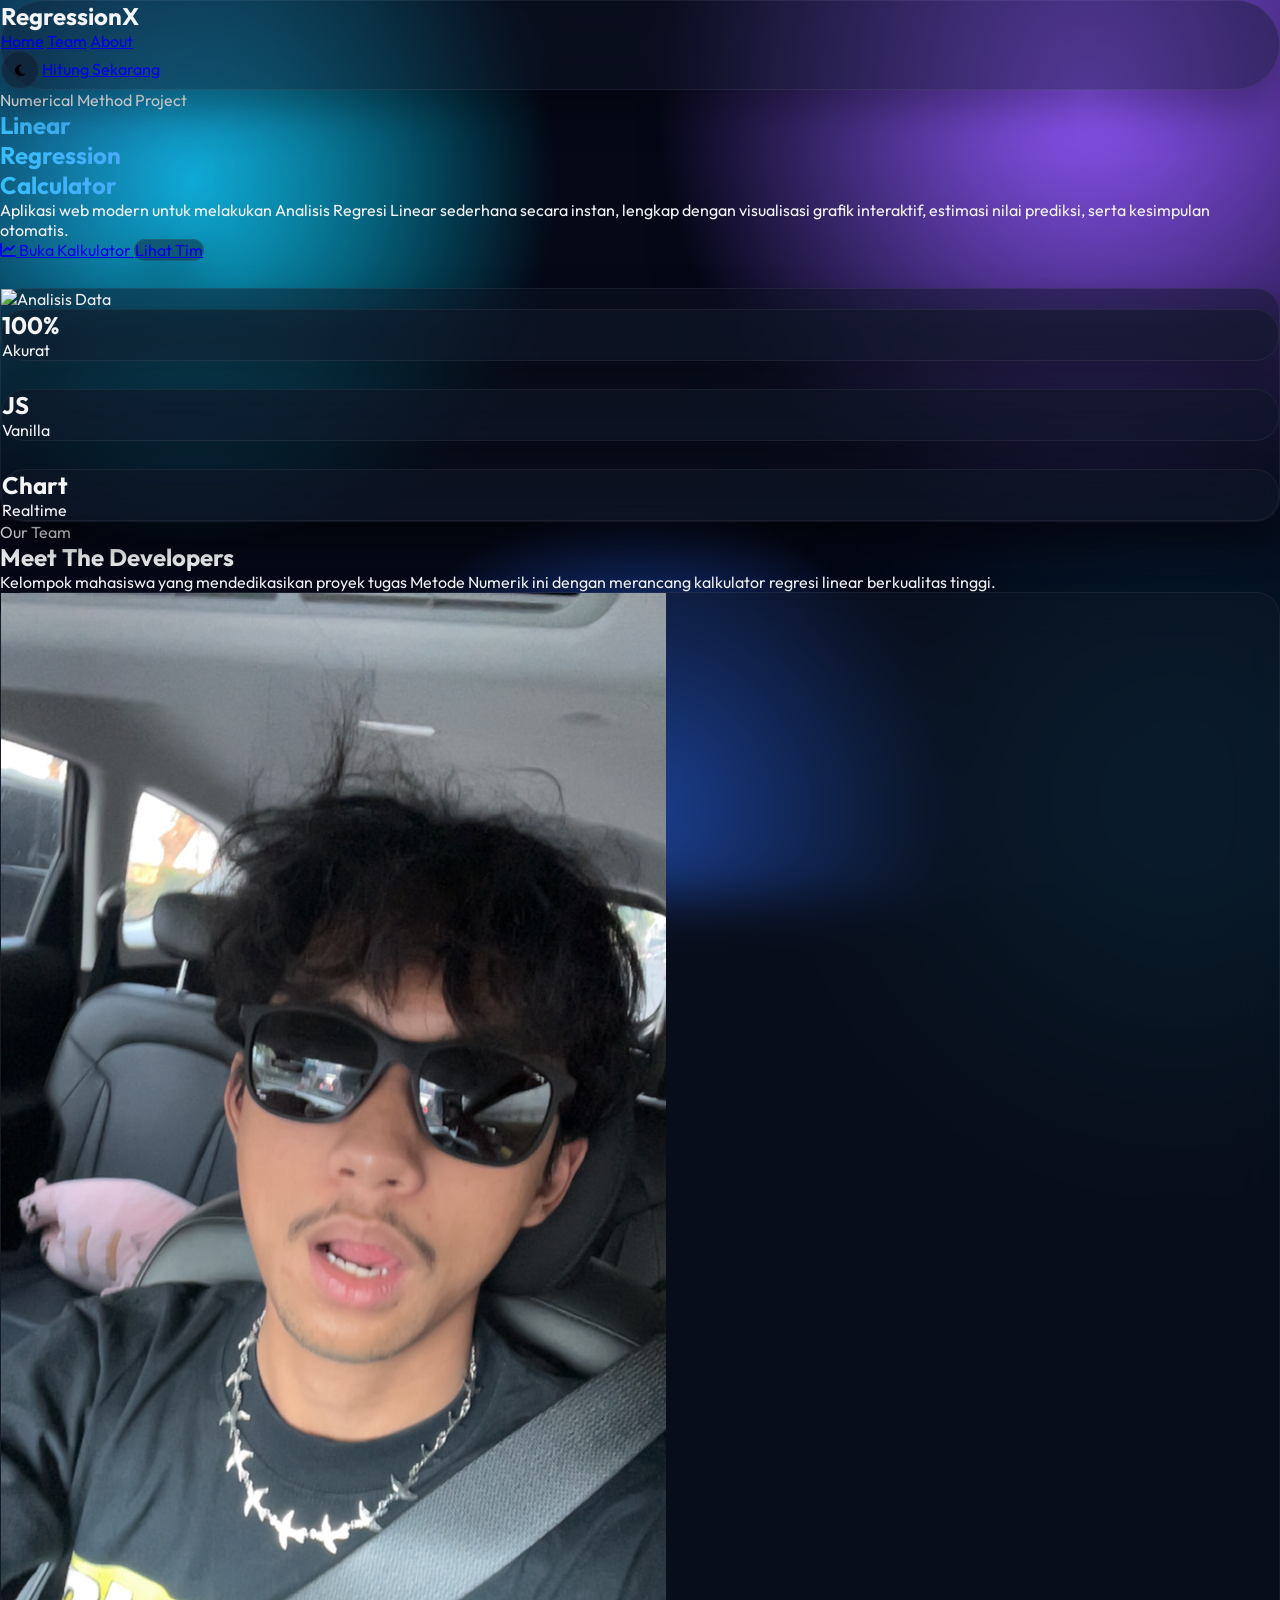
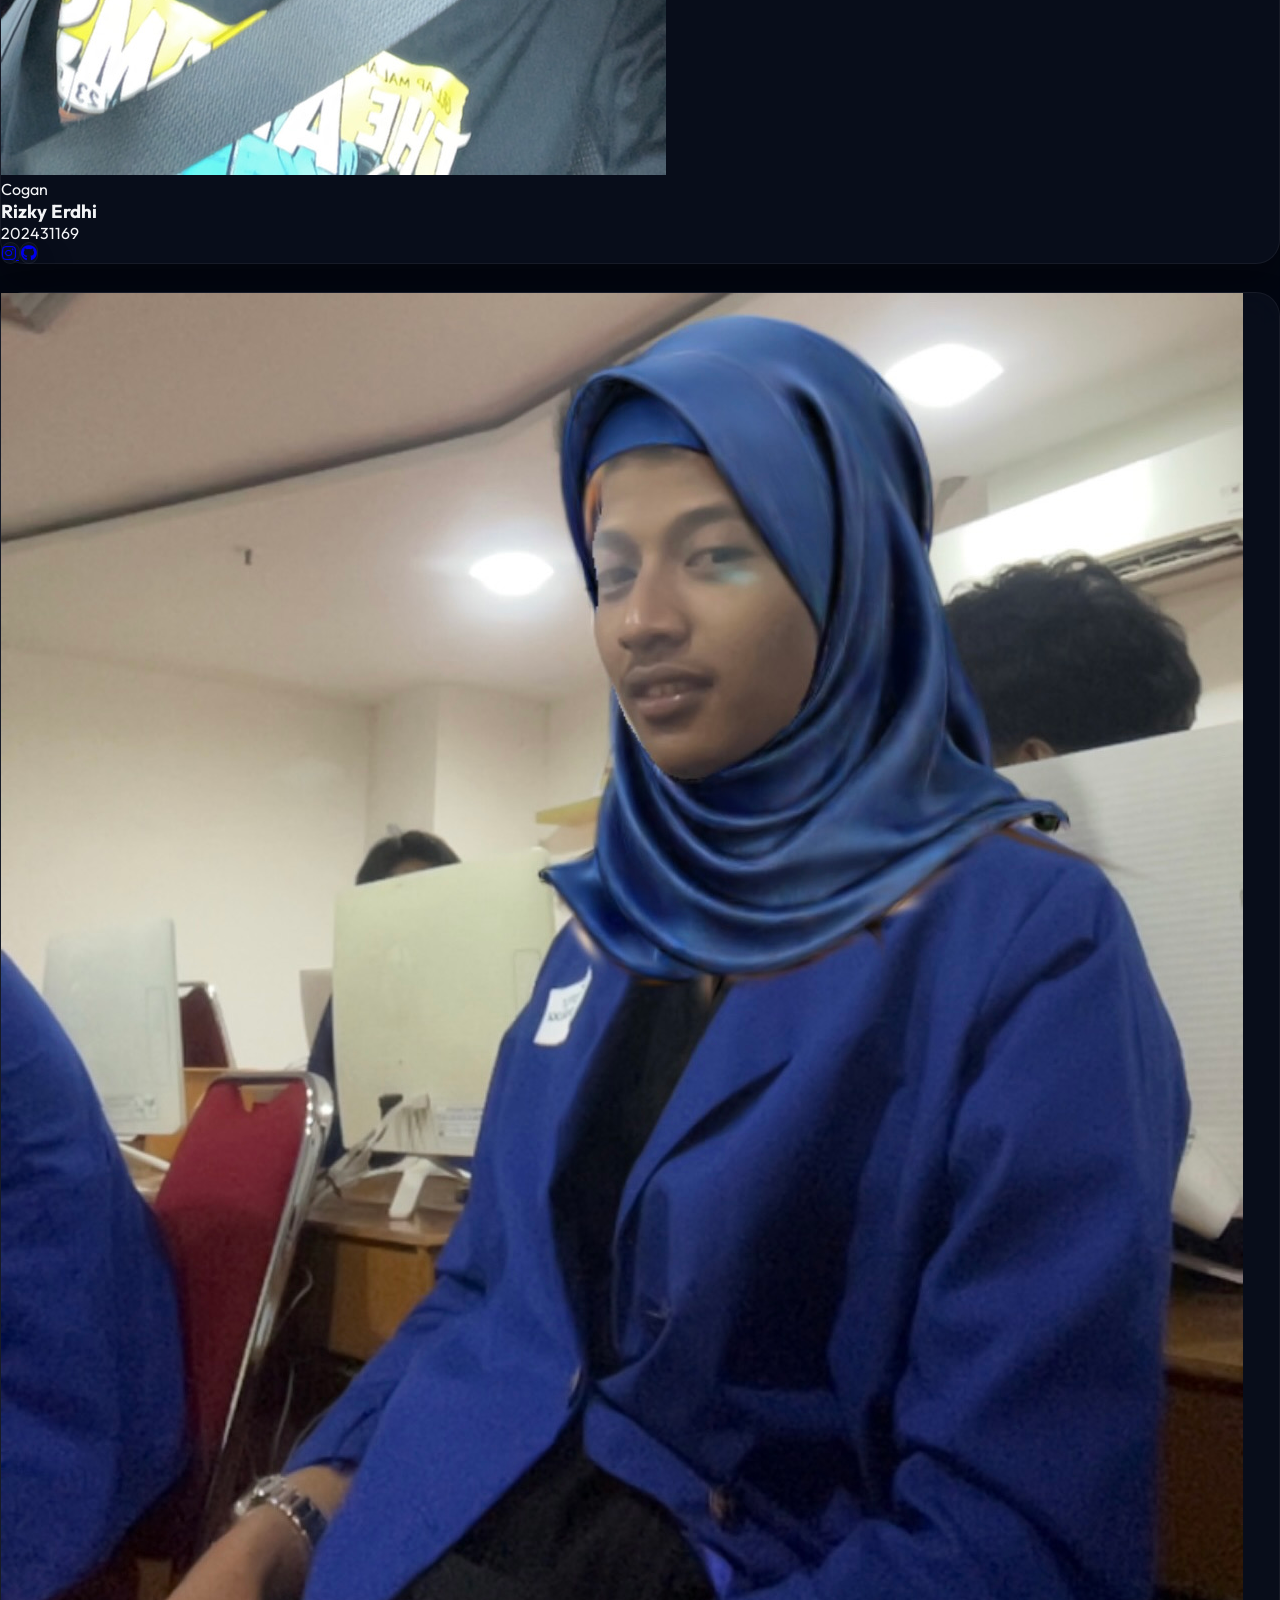
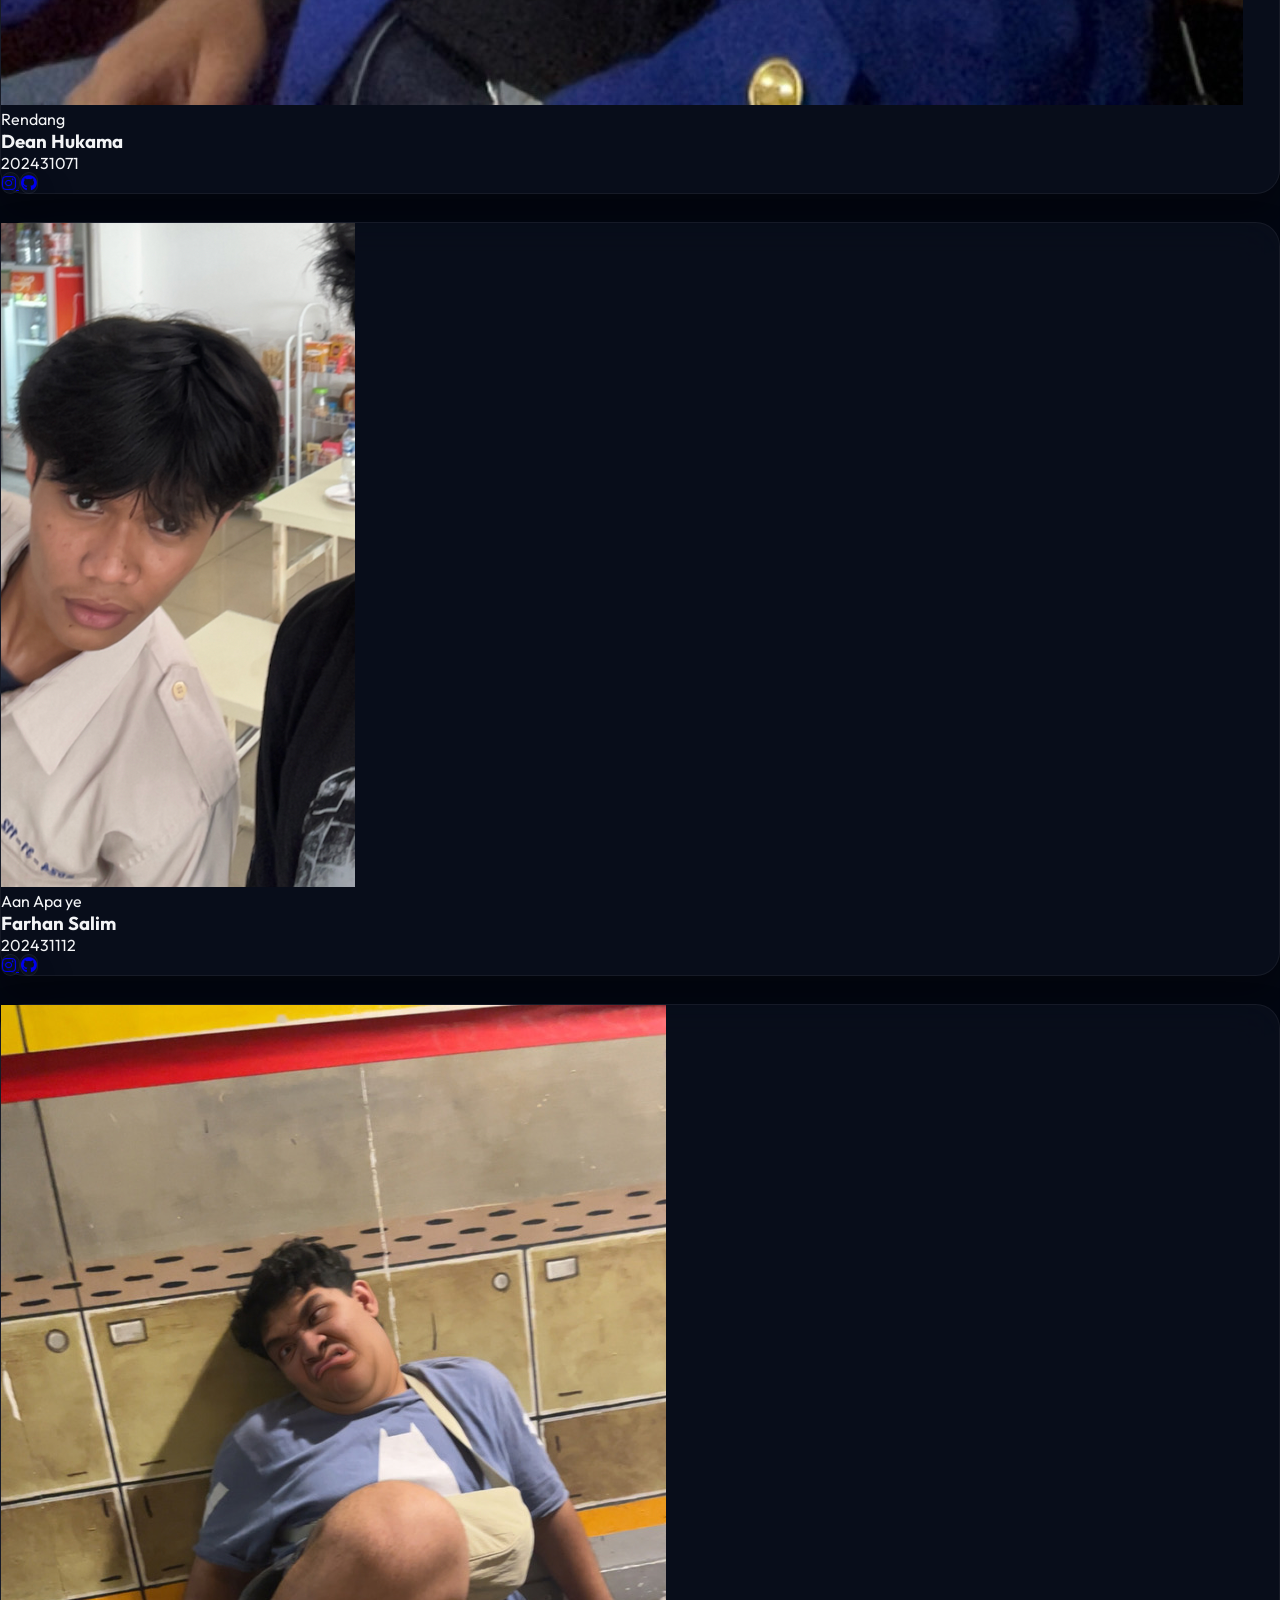
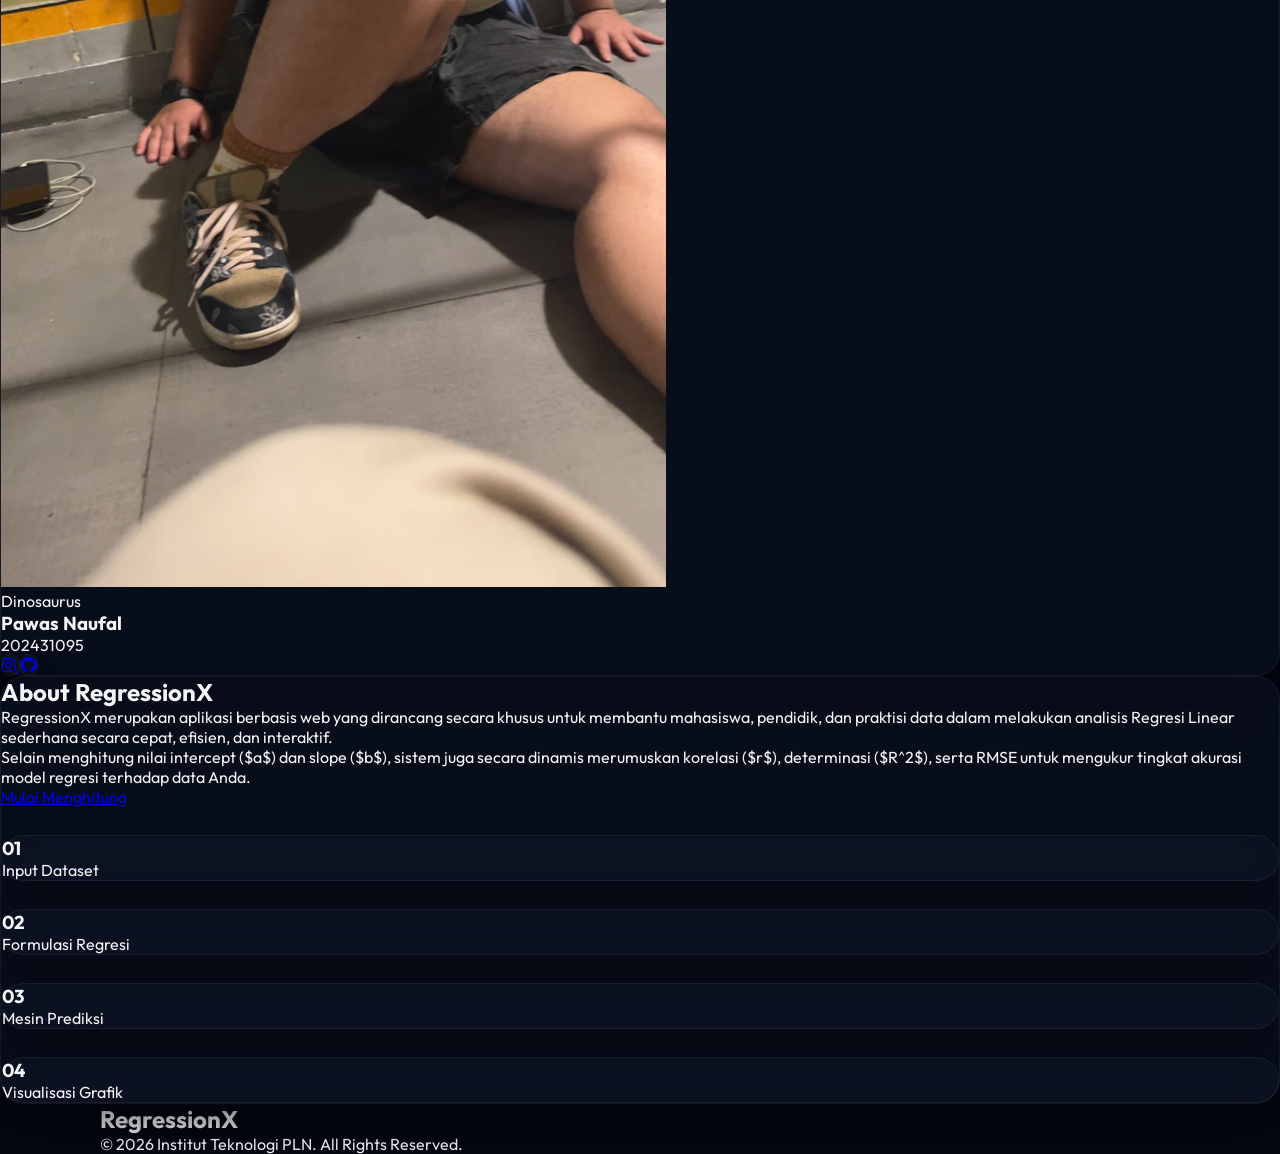
==== docs/index.html @ 5526898d "First" ====
<!doctype html>
<html lang="id" class="scroll-smooth">
  <head>
    <meta charset="UTF-8" />
    <meta name="viewport" content="width=device-width, initial-scale=1.0" />
    <title>RegressionX - Linear Regression Analysis</title>

    <link rel="preconnect" href="https://fonts.googleapis.com" />
    <link rel="preconnect" href="https://fonts.gstatic.com" crossorigin />
    <link
      href="https://fonts.googleapis.com/css2?family=Outfit:wght@300;400;500;600;700;800&display=swap"
      rel="stylesheet"
    />

    <script src="https://cdn.tailwindcss.com"></script>
    <link
      rel="stylesheet"
      href="https://cdnjs.cloudflare.com/ajax/libs/font-awesome/6.5.2/css/all.min.css"
    />
    <link rel="stylesheet" href="style.css" />

    <script>
      tailwind.config = {
        darkMode: "class",
      };
    </script>

    <style>
      * {
        margin: 0;
        padding: 0;
        box-sizing: border-box;
        font-family: "Outfit", sans-serif;
      }

      body {
        background: #030712;
        color: #f3f4f6;
        overflow-x: hidden;
        min-height: 100vh;
        transition:
          background 0.3s,
          color 0.3s;
      }

      /* Ambient Glow Orbs */
      .orb {
        position: fixed;
        border-radius: 9999px;
        filter: blur(120px);
        opacity: 0.15;
        z-index: -1;
        pointer-events: none;
        transition: opacity 0.5s;
      }
      .orb-1 {
        width: 400px;
        height: 400px;
        background: #7c3aed;
        top: -100px;
        left: -100px;
      }
      .orb-2 {
        width: 500px;
        height: 500px;
        background: #06b6d4;
        bottom: -150px;
        right: -150px;
      }

      /* Glassmorphism styling */
      .glass-panel {
        background: rgba(17, 24, 39, 0.45);
        backdrop-filter: blur(24px);
        -webkit-backdrop-filter: blur(24px);
        border: 1px solid rgba(255, 255, 255, 0.06);
        box-shadow: 0 20px 40px rgba(0, 0, 0, 0.3);
        border-radius: 24px;
        transition:
          border-color 0.3s,
          box-shadow 0.3s,
          transform 0.3s;
      }
      .glass-panel:hover {
        border-color: rgba(255, 255, 255, 0.12);
        box-shadow: 0 30px 60px rgba(0, 0, 0, 0.45);
      }

      /* Light Mode Overrides */
      body.light {
        background: #f8fafc;
        color: #0f172a;
      }
      body.light .orb-1 {
        background: #c084fc;
        opacity: 0.25;
      }
      body.light .orb-2 {
        background: #67e8f9;
        opacity: 0.25;
      }
      body.light .glass-panel {
        background: rgba(255, 255, 255, 0.7);
        border: 1px solid rgba(0, 0, 0, 0.05);
        box-shadow: 0 20px 40px rgba(15, 23, 42, 0.05);
      }
      body.light .glass-panel:hover {
        border-color: rgba(0, 0, 0, 0.1);
        box-shadow: 0 30px 60px rgba(15, 23, 42, 0.1);
      }
      body.light .text-gray-300 {
        color: #334155 !important;
      }
      body.light .text-gray-400 {
        color: #475569 !important;
      }
      body.light .text-gray-500 {
        color: #64748b !important;
      }

      .hero-title {
        background: linear-gradient(90deg, #38bdf8, #8b5cf6, #ec4899);
        -webkit-background-clip: text;
        -webkit-text-fill-color: transparent;
      }

      .btn-main {
        transition:
          transform 0.3s,
          box-shadow 0.3s;
      }
      .btn-main:hover {
        transform: translateY(-5px);
        box-shadow: 0 15px 40px rgba(6, 182, 212, 0.3);
      }

      .team-card {
        transition:
          transform 0.4s,
          border-color 0.3s,
          box-shadow 0.3s;
      }
      .team-card:hover {
        transform: translateY(-12px) rotateX(4deg);
      }
    </style>
  </head>

  <body>
    <div class="cursorGlow"></div>
    <div class="orb orb-1"></div>
    <div class="orb orb-2"></div>

    <!-- NAVBAR -->
    <nav class="fixed top-0 left-0 w-full z-50">
      <div class="max-w-7xl mx-auto px-4 md:px-8 py-5">
        <div
          class="glass-panel px-6 py-4 flex justify-between items-center"
          style="border-radius: 9999px"
        >
          <h1
            class="text-2xl font-bold tracking-widest text-slate-900 dark:text-white"
          >
            Regression<span class="text-cyan-600 dark:text-cyan-400">X</span>
          </h1>

          <div
            class="hidden md:flex gap-8 text-slate-600 dark:text-slate-300 font-medium"
          >
            <a href="#home" class="hover:text-cyan-400 duration-300">Home</a>
            <a href="#team" class="hover:text-cyan-400 duration-300">Team</a>
            <a href="#about" class="hover:text-cyan-400 duration-300">About</a>
          </div>

          <div class="flex items-center gap-4">
            <button
              id="themeToggle"
              class="glass-panel p-2.5 text-base flex items-center justify-center hover:scale-105 transition-transform"
              style="border-radius: 9999px; width: 38px; height: 38px"
            >
              <i class="fa-solid fa-moon text-cyan-400"></i>
            </button>
            <a
              href="cal.html"
              class="btn-main px-6 py-2.5 rounded-full bg-gradient-to-r from-cyan-500 to-violet-600 text-white font-semibold text-sm"
            >
              Hitung Sekarang
            </a>
          </div>
        </div>
      </div>
    </nav>

    <!-- HERO SECTION -->
    <section id="home" class="min-h-screen flex items-center pt-24 md:pt-0">
      <div
        class="max-w-7xl mx-auto px-4 md:px-8 grid lg:grid-cols-2 gap-16 items-center"
      >
        <div class="space-y-6 text-left">
          <p
            class="uppercase tracking-[8px] text-cyan-600 dark:text-cyan-300 text-xs md:text-sm font-semibold"
          >
            Numerical Method Project
          </p>
          <h1
            class="hero-title text-5xl md:text-7xl font-extrabold leading-tight tracking-tight"
          >
            Linear<br />Regression<br />Calculator
          </h1>
          <p
            class="text-slate-600 dark:text-slate-300 text-base md:text-lg leading-relaxed max-w-lg"
          >
            Aplikasi web modern untuk melakukan Analisis Regresi Linear
            sederhana secara instan, lengkap dengan visualisasi grafik
            interaktif, estimasi nilai prediksi, serta kesimpulan otomatis.
          </p>

          <div class="flex flex-wrap gap-4 pt-4">
            <a
              href="cal.html"
              class="btn-main px-8 py-4 rounded-full bg-gradient-to-r from-cyan-500 to-blue-600 text-white font-semibold flex items-center gap-2 shadow-lg shadow-cyan-500/10 hover:shadow-cyan-500/20"
            >
              <i class="fa-solid fa-chart-line"></i> Buka Kalkulator
            </a>
            <a
              href="#team"
              class="glass-panel px-8 py-4 rounded-full font-medium text-slate-700 dark:text-white hover:bg-white/10 text-center"
            >
              Lihat Tim
            </a>
          </div>
        </div>

        <div class="flex items-center justify-center">
          <div class="glass-panel p-6 max-w-[430px] w-full">
            <img
              src="https://images.unsplash.com/photo-1551288049-bebda4e38f71?auto=format&fit=crop&w=1000&q=80"
              class="rounded-2xl w-full object-cover aspect-[4/3] mb-6 shadow-md"
              alt="Analisis Data"
            />

            <div class="grid grid-cols-3 gap-3">
              <div class="glass-panel p-4 text-center rounded-xl">
                <h2 class="text-xl md:text-2xl font-bold text-cyan-400">
                  100%
                </h2>
                <p class="text-xs text-gray-400">Akurat</p>
              </div>
              <div class="glass-panel p-4 text-center rounded-xl">
                <h2 class="text-xl md:text-2xl font-bold text-violet-400">
                  JS
                </h2>
                <p class="text-xs text-gray-400">Vanilla</p>
              </div>
              <div class="glass-panel p-4 text-center rounded-xl">
                <h2 class="text-xl md:text-2xl font-bold text-pink-400">
                  Chart
                </h2>
                <p class="text-xs text-gray-400">Realtime</p>
              </div>
            </div>
          </div>
        </div>
      </div>
    </section>

    <!-- TEAM SECTION -->
    <section
      id="team"
      class="py-24 border-t border-white/5 dark:border-white/5 light:border-black/5"
    >
      <div class="max-w-7xl mx-auto px-4 md:px-8">
        <div class="text-center mb-16 space-y-3">
          <span class="text-cyan-600 dark:text-cyan-400 tracking-[6px] uppercase text-xs font-bold"
            >Our Team</span
          >
          <h2 class="text-3xl md:text-5xl font-bold">Meet The Developers</h2>
          <p
            class="text-slate-600 dark:text-gray-400 max-w-xl mx-auto text-sm md:text-base"
          >
            Kelompok mahasiswa yang mendedikasikan proyek tugas Metode Numerik
            ini dengan merancang kalkulator regresi linear berkualitas tinggi.
          </p>
        </div>

        <div class="grid sm:grid-cols-2 lg:grid-cols-4 gap-8">
          <!-- CARD 1 -->
          <div class="team-card glass-panel p-6 text-center">
            <div class="relative w-36 h-36 mx-auto mb-6">
              <img
                src="98032A33-7B55-44B6-82D9-0F62F05C76E0_1_105_c.jpeg"
                class="w-full h-full rounded-full object-cover border-4 border-cyan-400 shadow-md"
              />
              <div
                class="absolute -bottom-2 left-1/2 -translate-x-1/2 bg-cyan-500 text-white text-xs px-4 py-1 rounded-full shadow font-semibold"
              >
                Cogan
              </div>
            </div>
            <h3 class="text-xl font-bold">Rizky Erdhi</h3>
            <p class="text-sm text-gray-400 mt-1">202431169</p>
            <div class="flex justify-center gap-3 mt-6">
              <a
                href="#"
                class="w-9 h-9 rounded-full glass-panel flex justify-center items-center hover:bg-cyan-500 hover:text-white duration-300"
              >
                <i class="fab fa-instagram"></i>
              </a>
              <a
                href="#"
                class="w-9 h-9 rounded-full glass-panel flex justify-center items-center hover:bg-blue-600 hover:text-white duration-300"
              >
                <i class="fab fa-github"></i>
              </a>
            </div>
          </div>

          <!-- CARD 2 -->
          <div class="team-card glass-panel p-6 text-center">
            <div class="relative w-36 h-36 mx-auto mb-6">
              <img
                src="EF98AAC5-DB58-4681-B6A0-010BBB0BE5C9_1_201_a.jpeg"
                class="w-full h-full rounded-full object-cover border-4 border-violet-500 shadow-md"
              />
              <div
                class="absolute -bottom-2 left-1/2 -translate-x-1/2 bg-violet-600 text-white text-xs px-4 py-1 rounded-full shadow font-semibold"
              >
                Rendang
              </div>
            </div>
            <h3 class="text-xl font-bold">Dean Hukama</h3>
            <p class="text-sm text-gray-400 mt-1">202431071</p>
            <div class="flex justify-center gap-3 mt-6">
              <a
                href="#"
                class="w-9 h-9 rounded-full glass-panel flex justify-center items-center hover:bg-pink-500 hover:text-white duration-300"
              >
                <i class="fab fa-instagram"></i>
              </a>
              <a
                href="#"
                class="w-9 h-9 rounded-full glass-panel flex justify-center items-center hover:bg-blue-600 hover:text-white duration-300"
              >
                <i class="fab fa-github"></i>
              </a>
            </div>
          </div>

          <!-- CARD 3 -->
          <div class="team-card glass-panel p-6 text-center">
            <div class="relative w-36 h-36 mx-auto mb-6">
              <img
                src="Screenshot 2026-06-29 at 23.26.34.png"
                class="w-full h-full rounded-full object-cover border-4 border-violet-500 shadow-md"
              />
              <div
                class="absolute -bottom-2 left-1/2 -translate-x-1/2 bg-violet-600 text-white text-xs px-4 py-1 rounded-full shadow font-semibold"
              >
                Aan Apa ye
              </div>
            </div>
            <h3 class="text-xl font-bold">Farhan Salim</h3>
            <p class="text-sm text-gray-400 mt-1">202431112</p>
            <div class="flex justify-center gap-3 mt-6">
              <a
                href="#"
                class="w-9 h-9 rounded-full glass-panel flex justify-center items-center hover:bg-pink-500 hover:text-white duration-300"
              >
                <i class="fab fa-instagram"></i>
              </a>
              <a
                href="#"
                class="w-9 h-9 rounded-full glass-panel flex justify-center items-center hover:bg-blue-600 hover:text-white duration-300"
              >
                <i class="fab fa-github"></i>
              </a>
            </div>
          </div>

          <!-- CARD 4 -->
          <div class="team-card glass-panel p-6 text-center">
            <div class="relative w-36 h-36 mx-auto mb-6">
              <img
                src="66F4F156-BC70-48AE-A850-DD440C9529B6_1_105_c.jpeg"
                class="w-full h-full rounded-full object-cover border-4 border-pink-500 shadow-md"
              />
              <div
                class="absolute -bottom-2 left-1/2 -translate-x-1/2 bg-pink-600 text-white text-xs px-4 py-1 rounded-full shadow font-semibold"
              >
                Dinosaurus
              </div>
            </div>
            <h3 class="text-xl font-bold">Pawas Naufal</h3>
            <p class="text-sm text-gray-400 mt-1">202431095</p>
            <div class="flex justify-center gap-3 mt-6">
              <a
                href="#"
                class="w-9 h-9 rounded-full glass-panel flex justify-center items-center hover:bg-pink-500 hover:text-white duration-300"
              >
                <i class="fab fa-instagram"></i>
              </a>
              <a
                href="#"
                class="w-9 h-9 rounded-full glass-panel flex justify-center items-center hover:bg-blue-600 hover:text-white duration-300"
              >
                <i class="fab fa-github"></i>
              </a>
            </div>
          </div>
        </div>
      </div>
    </section>

    <!-- ABOUT SECTION -->
    <section
      id="about"
      class="py-24 border-t border-white/5 dark:border-white/5 light:border-black/5"
    >
      <div class="max-w-7xl mx-auto px-4 md:px-8">
        <div class="glass-panel p-8 md:p-14">
          <div class="grid lg:grid-cols-2 gap-12 items-center">
            <div class="space-y-6 text-left">
              <h2 class="text-3xl md:text-5xl font-bold tracking-tight">
                About RegressionX
              </h2>
              <p
                class="text-slate-600 dark:text-gray-300 leading-relaxed text-sm md:text-base"
              >
                RegressionX merupakan aplikasi berbasis web yang dirancang
                secara khusus untuk membantu mahasiswa, pendidik, dan praktisi
                data dalam melakukan analisis Regresi Linear sederhana secara
                cepat, efisien, dan interaktif.
              </p>
              <p
                class="text-slate-600 dark:text-gray-300 leading-relaxed text-sm md:text-base"
              >
                Selain menghitung nilai intercept ($a$) dan slope ($b$), sistem
                juga secara dinamis merumuskan korelasi ($r$), determinasi
                ($R^2$), serta RMSE untuk mengukur tingkat akurasi model regresi
                terhadap data Anda.
              </p>

              <div class="pt-4">
                <a
                  href="cal.html"
                  class="inline-flex px-8 py-4 rounded-full bg-gradient-to-r from-cyan-500 to-violet-600 text-white font-semibold shadow hover:scale-102 transition-transform"
                >
                  Mulai Menghitung
                </a>
              </div>
            </div>

            <div class="grid grid-cols-2 gap-4">
              <div class="glass-panel p-6 rounded-2xl">
                <h3 class="text-2xl font-bold text-cyan-600 dark:text-cyan-400">01</h3>
                <p class="text-sm font-semibold text-slate-700 dark:text-slate-300 mt-2">Input Dataset</p>
              </div>
              <div class="glass-panel p-6 rounded-2xl">
                <h3 class="text-2xl font-bold text-violet-600 dark:text-violet-400">02</h3>
                <p class="text-sm font-semibold text-slate-700 dark:text-slate-300 mt-2">Formulasi Regresi</p>
              </div>
              <div class="glass-panel p-6 rounded-2xl">
                <h3 class="text-2xl font-bold text-pink-600 dark:text-pink-400">03</h3>
                <p class="text-sm font-semibold text-slate-700 dark:text-slate-300 mt-2">Mesin Prediksi</p>
              </div>
              <div class="glass-panel p-6 rounded-2xl">
                <h3 class="text-2xl font-bold text-yellow-600 dark:text-yellow-400">04</h3>
                <p class="text-sm font-semibold text-slate-700 dark:text-slate-300 mt-2">Visualisasi Grafik</p>
              </div>
            </div>
          </div>
        </div>
      </div>
    </section>

    <!-- FOOTER -->
    <footer
      class="py-12 border-t border-white/5 dark:border-white/5 light:border-black/5 text-center text-xs md:text-sm text-gray-500"
    >
      <div
        class="max-w-7xl mx-auto px-4 md:px-8 flex flex-col md:flex-row justify-between items-center gap-4"
      >
        <h2 class="text-lg font-bold tracking-wide">
          Regression<span class="text-cyan-400">X</span>
        </h2>
        <p class="text-gray-400">
          © 2026 Institut Teknologi PLN. All Rights Reserved.
        </p>
      </div>
    </footer>

    <!-- INTERACTIVE THEME SCRIPT -->
    <script>
      const themeToggle = document.getElementById("themeToggle");

      function setTheme(themeName) {
        if (themeName === "light") {
          document.body.classList.add("light");
          document.documentElement.classList.remove("dark");
          if (themeToggle) {
            themeToggle.innerHTML =
              '<i class="fa-solid fa-sun text-yellow-500"></i>';
          }
          localStorage.setItem("theme", "light");
        } else {
          document.body.classList.remove("light");
          document.documentElement.classList.add("dark");
          if (themeToggle) {
            themeToggle.innerHTML =
              '<i class="fa-solid fa-moon text-cyan-400"></i>';
          }
          localStorage.setItem("theme", "dark");
        }
      }

      if (themeToggle) {
        themeToggle.addEventListener("click", () => {
          const currentTheme =
            localStorage.getItem("theme") === "light" ? "dark" : "light";
          setTheme(currentTheme);
        });
      }

      // Set initial theme on load
      window.addEventListener("DOMContentLoaded", () => {
        const savedTheme = localStorage.getItem("theme") || "dark";
        setTheme(savedTheme);
      });

      // Scroll glass effect on navbar
      window.addEventListener("scroll", () => {
        const nav = document.querySelector("nav");
        if (window.scrollY > 50) {
          nav.classList.add("backdrop-blur-xl");
        } else {
          nav.classList.remove("backdrop-blur-xl");
        }
      });

      // Mouse glow tracker animation
      const glow = document.querySelector(".cursorGlow");
      if (glow) {
        window.addEventListener("mousemove", (e) => {
          glow.style.left = e.clientX - 170 + "px";
          glow.style.top = e.clientY - 170 + "px";
        });
      }
    </script>
  </body>
</html>
---- docs/style.css ----
@import url('https://fonts.googleapis.com/css2?family=Outfit:wght@300;400;500;600;700;800&display=swap');

:root{

--bg:#050816;
--card:rgba(255,255,255,.08);
--border:rgba(255,255,255,.12);

--cyan:#22d3ee;
--blue:#3b82f6;
--violet:#8b5cf6;
--pink:#ec4899;

--text:#ffffff;
--gray:#b6bcc8;

}

*{
margin:0;
padding:0;
box-sizing:border-box;
font-family:'Outfit',sans-serif;
scroll-behavior:smooth;
}

body{

background:var(--bg);

color:var(--text);

overflow-x:hidden;

min-height:100vh;

}

body::before{

content:"";

position:fixed;

inset:0;

z-index:-2;

background:

radial-gradient(circle at 15% 20%,#06b6d4 0%,transparent 28%),

radial-gradient(circle at 85% 10%,#8b5cf6 0%,transparent 32%),

radial-gradient(circle at 50% 90%,#2563eb 0%,transparent 30%),

#050816;

}

body::after{

content:"";

position:fixed;

width:450px;

height:450px;

background:#9333ea;

filter:blur(140px);

opacity:.22;

right:-120px;

top:-120px;

animation:float 10s infinite ease-in-out;

z-index:-1;

}

@keyframes float{

0%{

transform:translateY(0);

}

50%{

transform:translateY(50px);

}

100%{

transform:translateY(0);

}

}

.container{

width:min(1200px,90%);

margin:auto;

}

.glass{

    background:rgba(255,255,255,.06);
    
    backdrop-filter:blur(22px);
    
    -webkit-backdrop-filter:blur(22px);
    
    border:1px solid rgba(255,255,255,.1);
    
    box-shadow:
    
    0 20px 40px rgba(0,0,0,.35);
    
    transition:.35s;
    
    }

.btn{

display:inline-flex;

align-items:center;

justify-content:center;

gap:10px;

padding:16px 34px;

border-radius:999px;

font-weight:600;

text-decoration:none;

transition:.35s;

cursor:pointer;

}

.btn-primary{

background:linear-gradient(90deg,var(--cyan),var(--blue));

color:white;

}

.btn-secondary{

background:linear-gradient(90deg,var(--violet),var(--pink));

color:white;

}

button:hover{

    transform:translateY(-5px) scale(1.02);
    
    box-shadow:
    
    0 20px 40px rgba(6,182,212,.35);
    
    }

.card{

border-radius:28px;

padding:28px;

transition:.35s;

}

.card:hover{

transform:translateY(-8px);

}

input{

transition:.35s;

width:100%;

padding:15px 18px;

border-radius:15px;

border:none;

outline:none;

background:#111827;

color:white;

font-size:15px;

}

input:focus{

    box-shadow:

    0 0 25px rgba(6,182,212,.35);

outline:2px solid var(--cyan);

}

.title{

font-size:52px;

font-weight:800;

line-height:1.1;

background:linear-gradient(90deg,#22d3ee,#8b5cf6,#ec4899);

-webkit-background-clip:text;

-webkit-text-fill-color:transparent;

}

.subtitle{

color:var(--gray);

line-height:1.8;

}

.grid{

display:grid;

gap:28px;

}

.grid-2{

grid-template-columns:1fr 1fr;

}

.grid-3{

grid-template-columns:1fr 1fr 1fr;

}

@media(max-width:900px){

.grid-2{

grid-template-columns:1fr;

}

.grid-3{

grid-template-columns:1fr;

}

.title{

font-size:40px;

}

}

.fadeUp{

    animation:fadeUp .7s ease;
    
    }
    
    @keyframes fadeUp{
    
    from{
    
    opacity:0;
    
    transform:translateY(40px);
    
    }
    
    to{
    
    opacity:1;
    
    transform:translateY(0);
    
    }
    
    }
    
.menuItem{

    width:55px;
        
    height:55px;
        
    display:flex;
        
    justify-content:center;
        
    align-items:center;
        
    border-radius:18px;
        
    font-size:22px;
        
    background:rgba(255,255,255,.05);
        
    color:white;
        
transition:.35s;
        
    }
        
        .menuItem:hover{
        
        background:linear-gradient(90deg,#06b6d4,#8b5cf6);
        
        transform:translateY(-6px);
        
        box-shadow:0 15px 25px rgba(0,0,0,.35);
        
        }


        button{

            overflow:hidden;
            
            position:relative;
            
            }
            
            button::after{
            
            content:"";
            
            position:absolute;
            
            width:20px;
            
            height:20px;
            
            background:white;
            
            opacity:.25;
            
            border-radius:999px;
            
            transform:scale(0);
            
            transition:.5s;
            
            }
            
            button:active::after{
            
            transform:scale(18);
            
            opacity:0;
            
            }

            canvas{

                padding:20px;
                
                background:#0f172a;
                
                border-radius:25px;
                
                }
                .card{

                    position:relative;
                    
                    overflow:hidden;
                    
                    }
                    
                    .card::before{
                    
                    content:"";
                    
                    position:absolute;
                    
                    width:180px;
                    
                    height:180px;
                    
                    background:linear-gradient(
                    
                    90deg,
                    
                    #06b6d4,
                    
                    #8b5cf6
                    
                    );
                    
                    filter:blur(70px);
                    
                    opacity:.18;
                    
                    right:-50px;
                    
                    top:-50px;
                    
                    }
                    body{

                        background-image:
                        
                        linear-gradient(rgba(255,255,255,.03) 1px,transparent 1px),
                        
                        linear-gradient(90deg,rgba(255,255,255,.03) 1px,transparent 1px);
                        
                        background-size:45px 45px;
                        
                        }          
              .cursorGlow{

                            position:fixed;
                            
                            width:350px;
                            
                            height:350px;
                            
                            border-radius:999px;
                            
                            pointer-events:none;
                            
                            filter:blur(120px);
                            
                            background:#06b6d4;
                            
                            opacity:.18;
                            
                            z-index:-1;
                            
                            transition:.08s;
                            
                         }
                         .glass:hover{

                            transform:translateY(-6px);
                            
                            transition:.35s;
                            
                            box-shadow:
                            
                            0 20px 45px rgba(6,182,212,.18);
                            
                            }

                            ::-webkit-scrollbar{

                                width:10px;
                                
                                }
                                
                                ::-webkit-scrollbar-track{
                                
                                background:#050816;
                                
                                }
                                
                                ::-webkit-scrollbar-thumb{
                                
                                background:linear-gradient(#06b6d4,#8b5cf6);
                                
                                border-radius:999px;
                                
                                }
                                #loader{

                                    position:fixed;
                                    
                                    inset:0;
                                    
                                    background:#050816;
                                    
                                    display:flex;
                                    
                                    justify-content:center;
                                    
                                    align-items:center;
                                    
                                    z-index:99999;
                                    
                                    transition:.8s;
                                    
                                    }
                                    
                                    .loaderLogo{
                                    
                                    font-size:60px;
                                    
                                    font-weight:800;
                                    
                                    color:white;
                                    
                                    animation:pulse 1s infinite;
                                    
                                    }
                                    
                                    .loaderLogo span{
                                    
                                    color:#06b6d4;
                                    
                                    }
                                    
                                    @keyframes pulse{
                                    
                                    0%{
                                    
                                    transform:scale(.95);
                                    
                                    opacity:.6;
                                    
                                    }
                                    
                                    50%{
                                    
                                    transform:scale(1.05);
                                    
                                    opacity:1;
                                    
                                    }
                                    
                                    100%{
                                    
                                    transform:scale(.95);
                                    
                                    opacity:.6;
                                    
                                    }
                                    
                                    }
                                    .titleAnimation{

                                        animation:slideDown 1s;
                                        
                                        }
                                        
                                        @keyframes slideDown{
                                        
                                        from{
                                        
                                        opacity:0;
                                        
                                        transform:translateY(-60px);
                                        
                                        }
                                        
                                        to{
                                        
                                        opacity:1;
                                        
                                        transform:translateY(0);
                                        
                                        }
                                        
                                        }
                                        .fadeUp{

                                            opacity:0;
                                            
                                            transform:translateY(70px);
                                            
                                            transition:1s;
                                            
                                            }
                                            
                                            .showCard{
                                            
                                            opacity:1;
                                            
                                            transform:translateY(0);
                                            
                                            }
                                            footer{

                                                margin-left:100px;
                                                
                                                }
                                                .light{

                                                    background:#f8fafc !important;
                                                    
                                                    color:#0f172a !important;
                                                    
                                                    }
                                                    
                                                    .light .glass{
                                                    
                                                    background:rgba(255,255,255,.75);
                                                    
                                                    border:1px solid rgba(0,0,0,.08);
                                                    
                                                    color:#111827;
                                                    
                                                    }
                                                    
                                                    .light input{
                                                    
                                                    background:white;
                                                    
                                                    color:#111827;
                                                    
                                                    border:1px solid #d1d5db;
                                                    
                                                    }
                                                    
                                                    .light canvas{
                                                    
                                                    background:white;
                                                    
                                                    }

                                                    button{

                                                        cursor:pointer;
                                                        
                                                        }
                                                        
                                                        button:active{
                                                        
                                                        transform:scale(.98);
                                                        
                                                        }
                                                        button{

                                                            transition:.3s;
                                                            
                                                            }
                                                            
                                                            button:hover{
                                                            
                                                            transform:translateY(-5px);
                                                            
                                                            filter:brightness(1.08);
                                                            
                                                            }
                                                            .glass{

                                                                border-radius:30px;
                                                                
                                                                }
                                                                canvas{

                                                                    transition:.5s;
                                                                    
                                                                    }
                                                                    
                                                                    canvas:hover{
                                                                    
                                                                    transform:scale(1.01);
                                                                    
                                                                    }
                                                                    @media (max-width:768px){

                                                                        main{
                                                                        
                                                                        margin-left:0 !important;
                                                                        
                                                                        padding:20px;
                                                                        
                                                                        }
                                                                        
                                                                        .sidebar{
                                                                        
                                                                        display:none;
                                                                        
                                                                        }
                                                                        
                                                                        .grid{
                                                                        
                                                                        grid-template-columns:1fr !important;
                                                                        
                                                                        }
                                                                        
                                                                        .text-6xl{
                                                                        
                                                                        font-size:2.5rem !important;
                                                                        
                                                                        }
                                                                        
                                                                        footer{
                                                                        
                                                                        margin-left:0;
                                                                        
                                                                        text-align:center;
                                                                        
                                                                        }
                                                                        
                                                                        canvas{
                                                                        
                                                                        width:100% !important;
                                                                        
                                                                        height:auto !important;
                                                                        
                                                                        }
                                                                        
                                                                        }

                                                                        .glass{

                                                                            transition:.35s ease;
                                                                            
                                                                            }
                                                                            
                                                                            .glass:hover{
                                                                            
                                                                            transform:translateY(-8px);
                                                                            
                                                                            box-shadow:0 25px 60px rgba(6,182,212,.18);
                                                                            
                                                                            }

                                                                            input{

                                                                                border-radius:18px;
                                                                                
                                                                                padding:14px 18px;
                                                                                
                                                                                font-size:16px;
                                                                                
                                                                                }
                                                                                
                                                                                input:focus{
                                                                                
                                                                                outline:none;
                                                                                
                                                                                border-color:#06b6d4;
                                                                                
                                                                                box-shadow:0 0 20px rgba(6,182,212,.35);
                                                                                
                                                                                }

                                                                                body.light::before {
                                                                                    background: radial-gradient(circle at 15% 20%, rgba(192, 132, 252, 0.1) 0%, transparent 28%),
                                                                                                radial-gradient(circle at 85% 10%, rgba(103, 232, 249, 0.1) 0%, transparent 32%),
                                                                                                radial-gradient(circle at 50% 90%, rgba(37, 99, 235, 0.08) 0%, transparent 30%),
                                                                                                #f8fafc !important;
                                                                                }

                                                                                body.light::after {
                                                                                    background: #c084fc;
                                                                                    opacity: 0.08;
                                                                                }
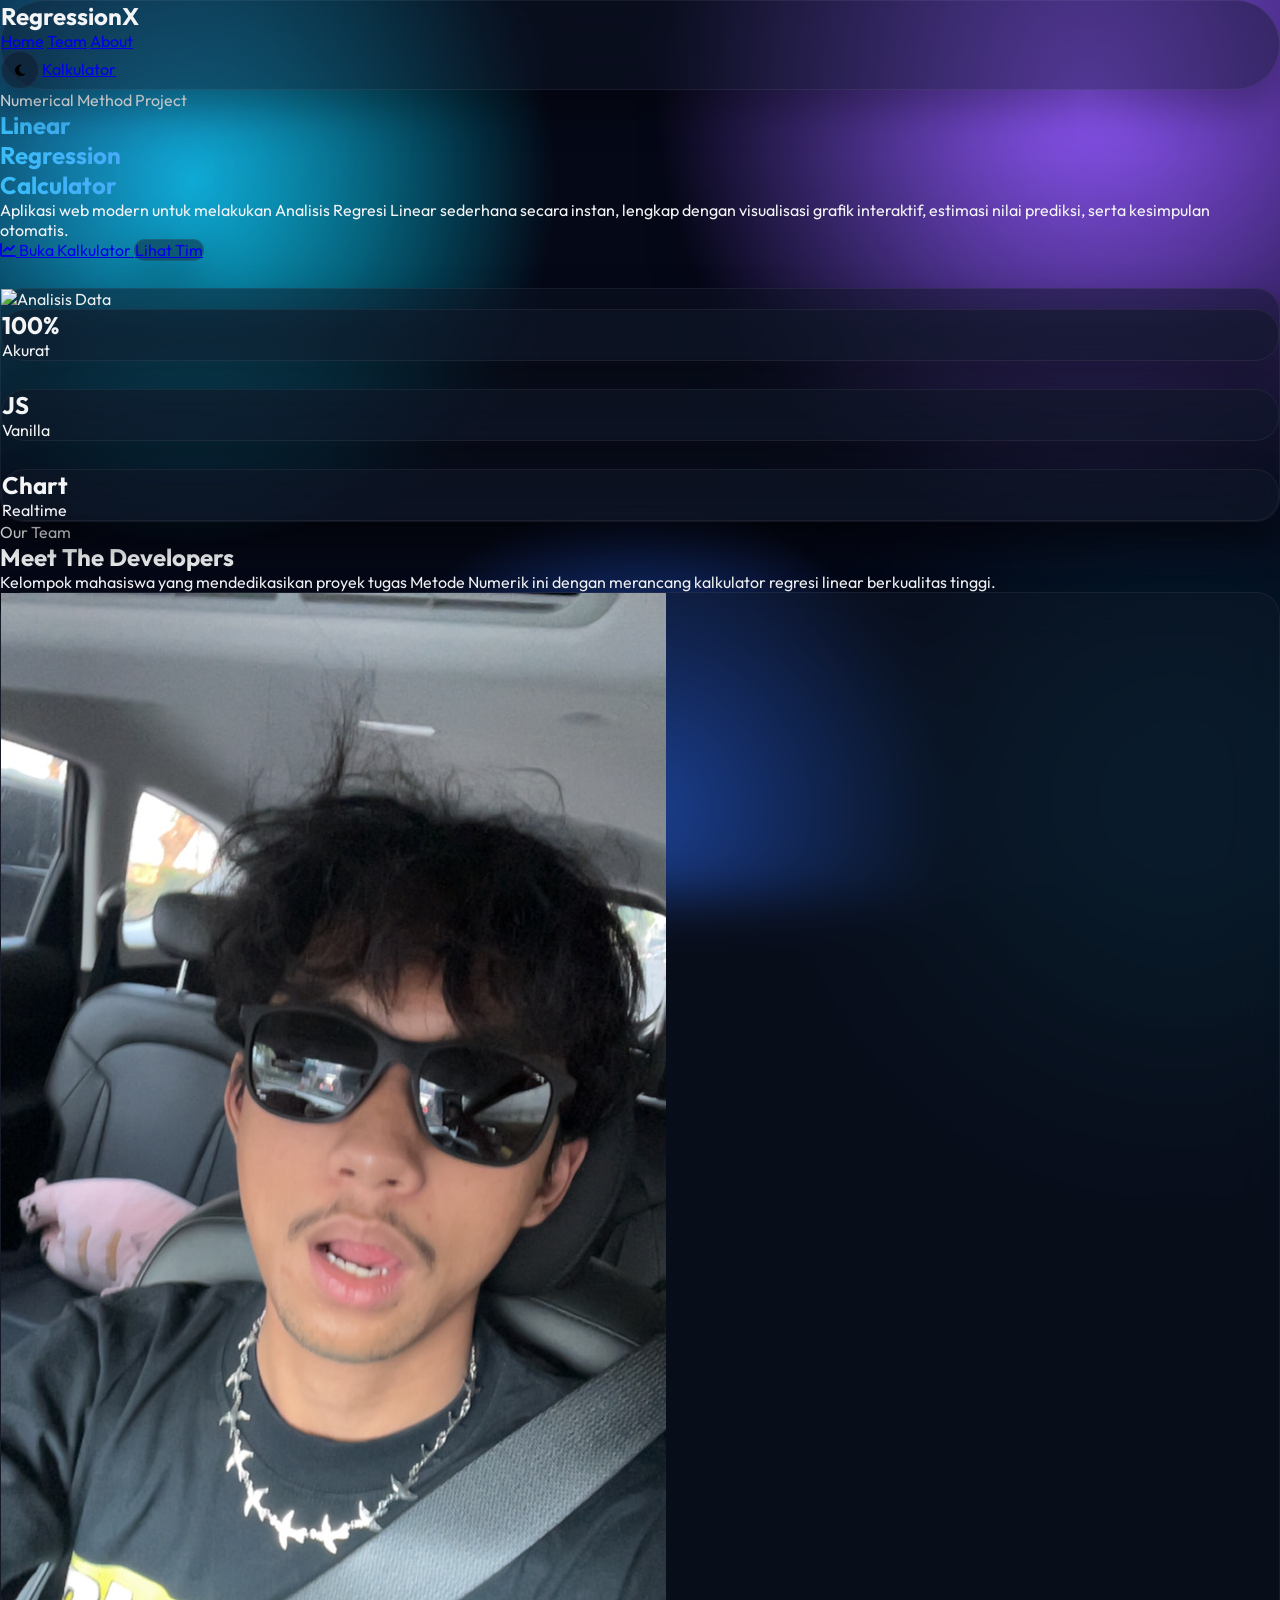
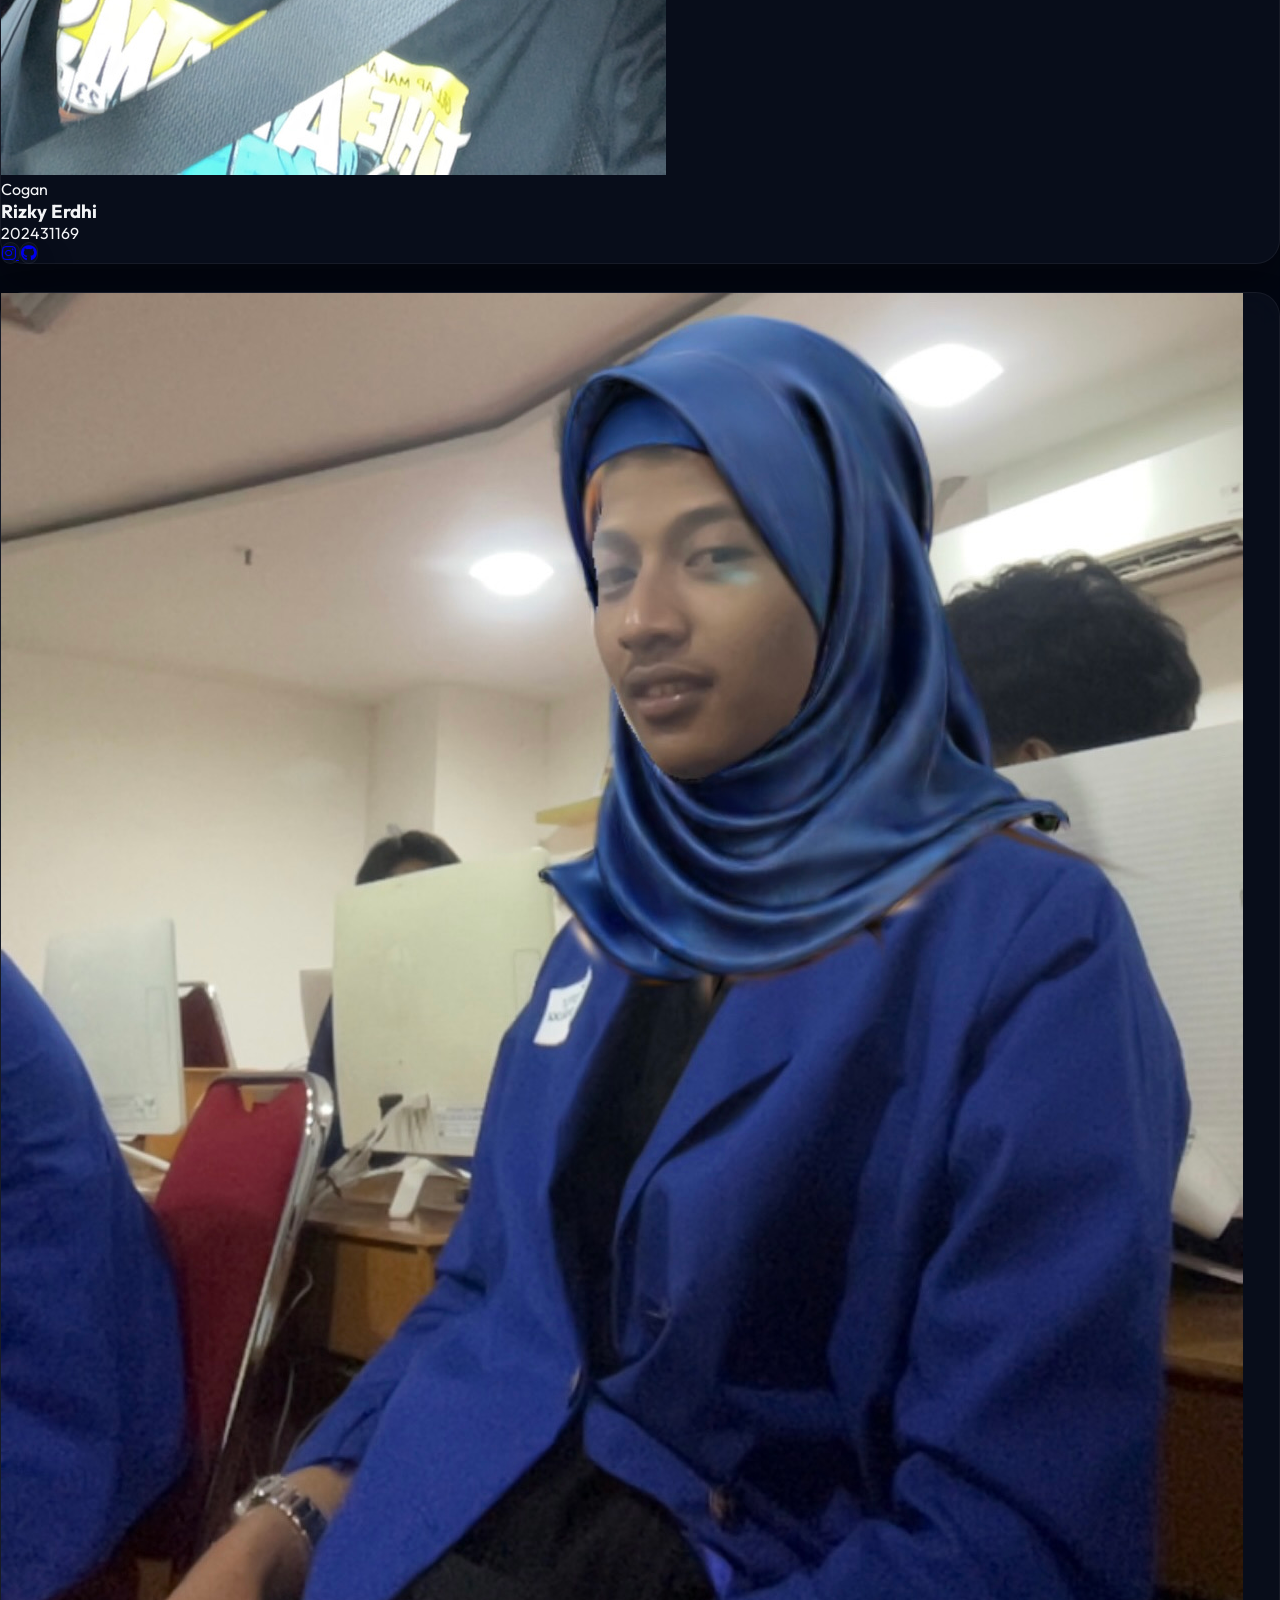
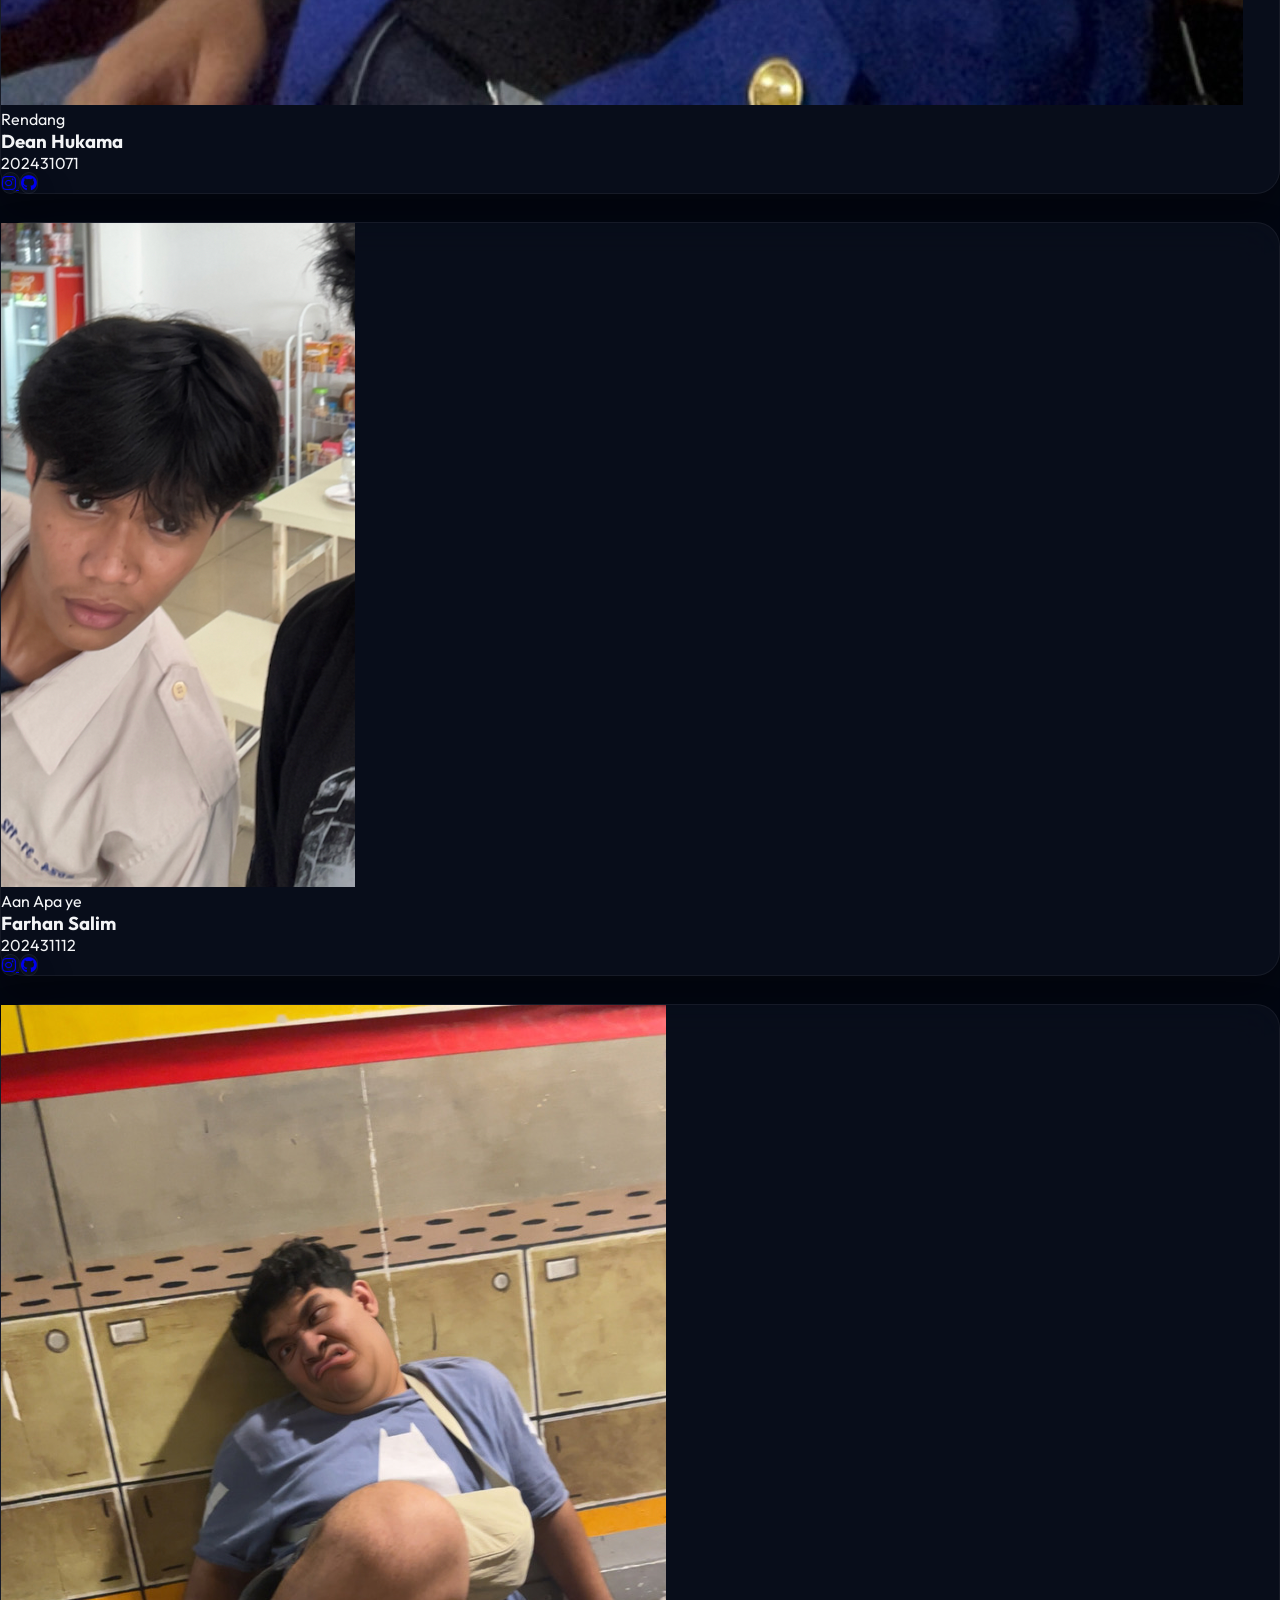
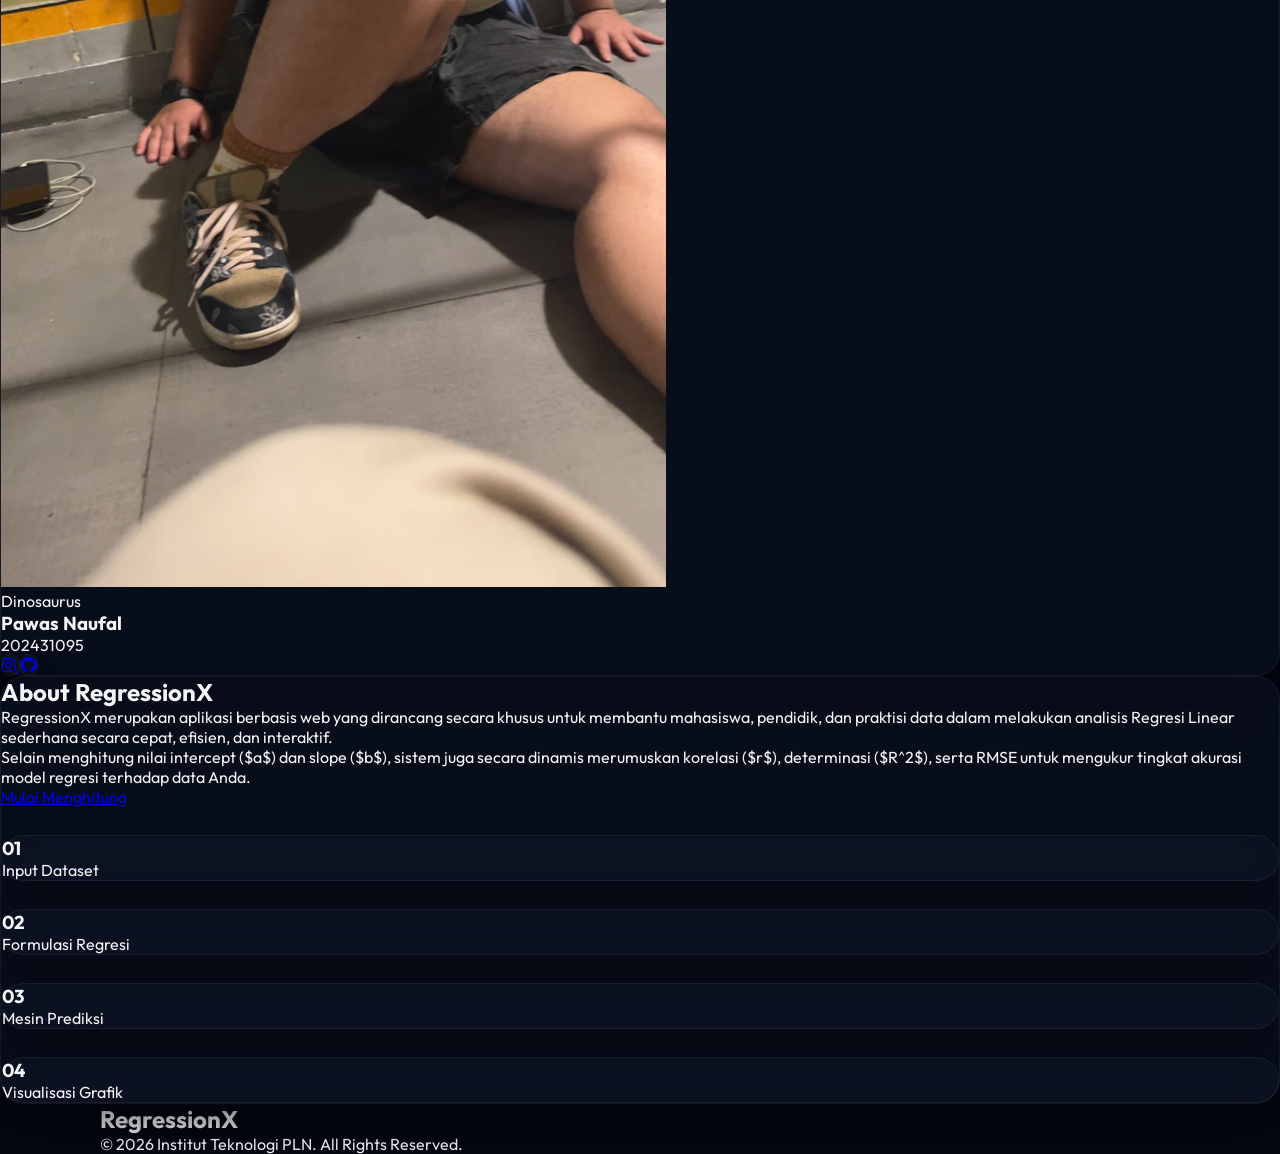
==== commit 2bf5313f: "Test" ====
--- a/docs/index.html
+++ b/docs/index.html
@@ -184,7 +184,7 @@
               href="cal.html"
               class="btn-main px-6 py-2.5 rounded-full bg-gradient-to-r from-cyan-500 to-violet-600 text-white font-semibold text-sm"
             >
-              Hitung Sekarang
+              Kalkulator
             </a>
           </div>
         </div>
